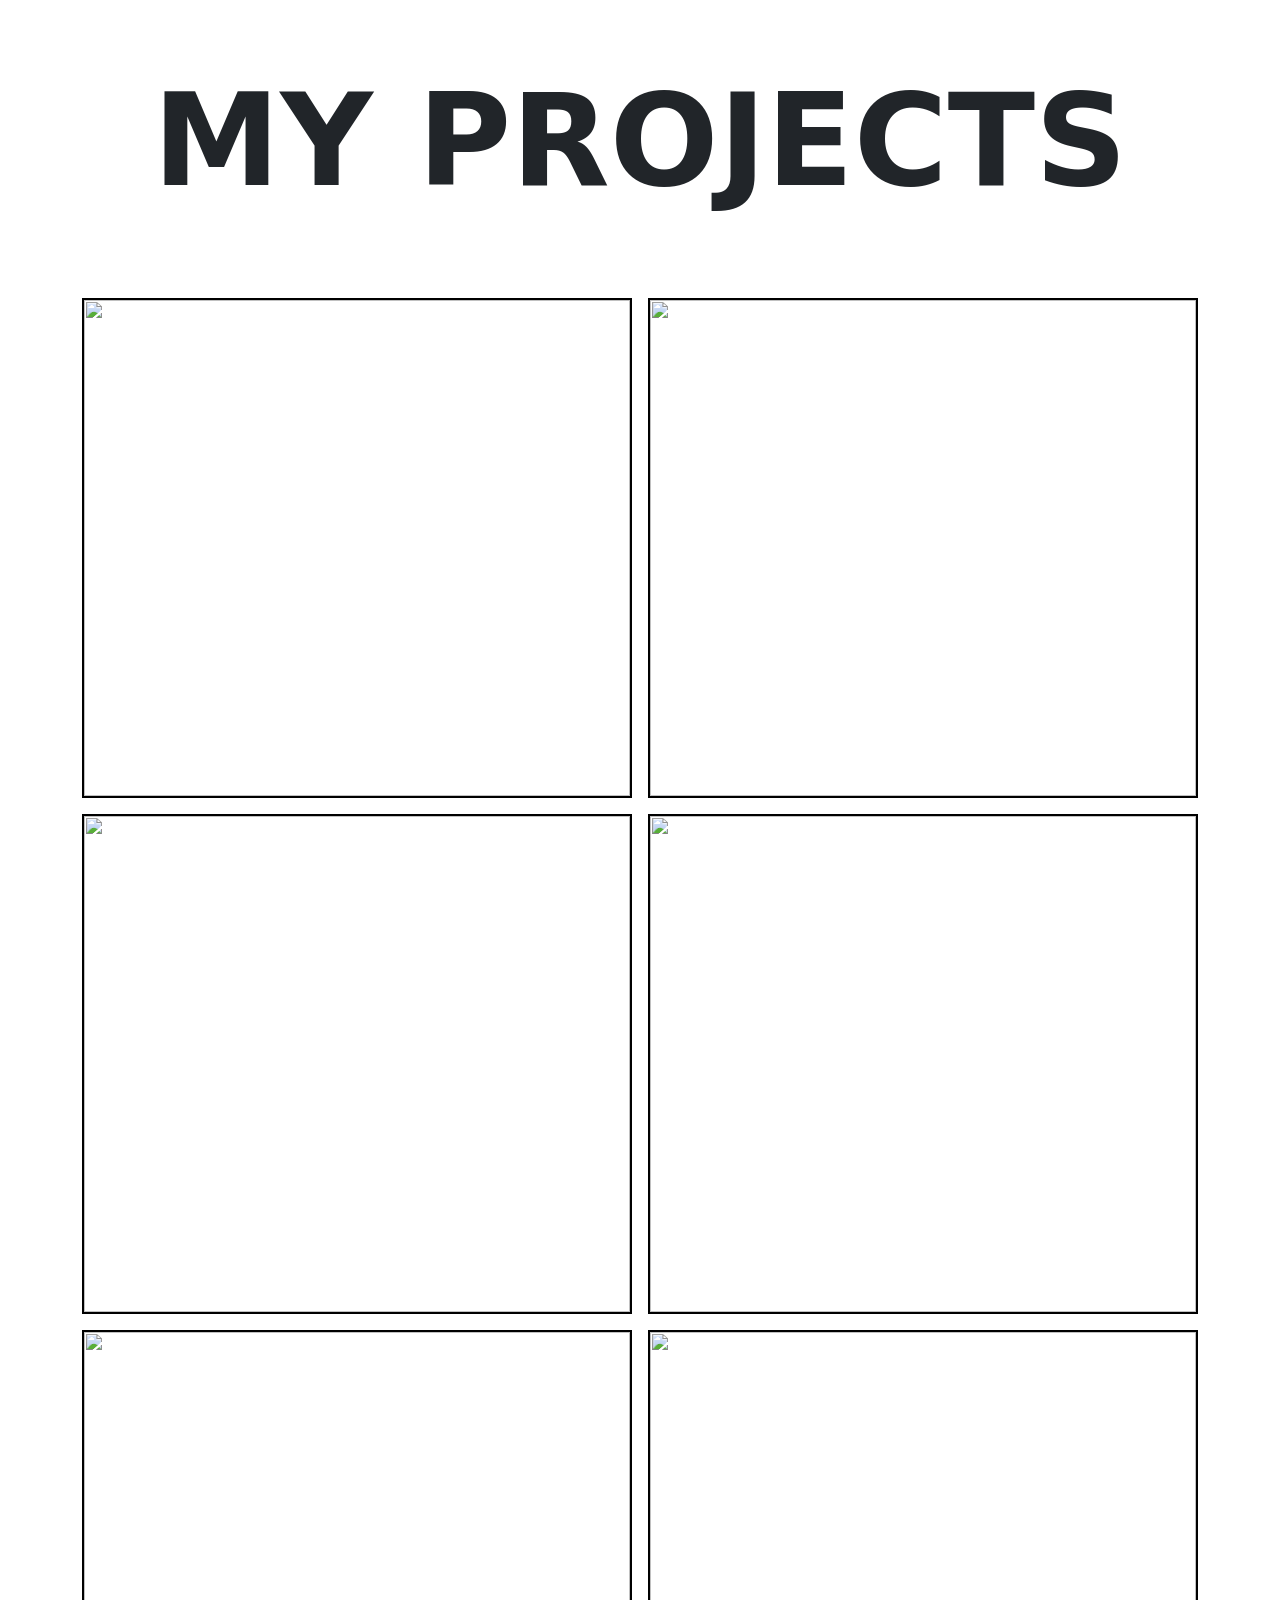
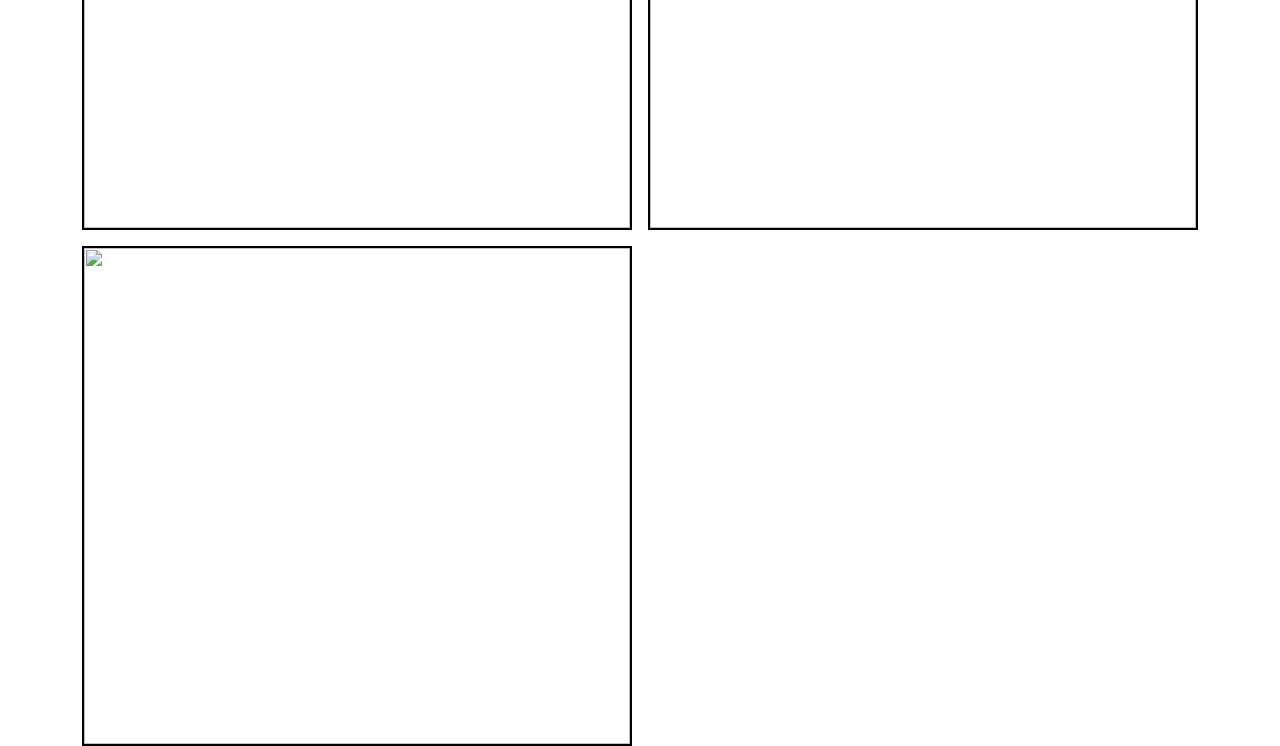
==== index.html @ bce1cfb4 "Add files via upload Portfolio first commit" ====
<!DOCTYPE html>
<html lang="en">
<head>
    <meta charset="UTF-8">
    <meta name="viewport" content="width=device-width, initial-scale=1.0">
    <title>Project Portfolio</title>
    <link rel="stylesheet" href="css/porfolio.css">
    <link href="https://cdn.jsdelivr.net/npm/bootstrap@5.3.3/dist/css/bootstrap.min.css" rel="stylesheet">
    <script src="https://cdn.jsdelivr.net/npm/bootstrap@5.3.3/dist/js/bootstrap.bundle.min.js"></script>
    <script src="js/portfolio.js"></script>
    <link rel="icon" type="image/x-icon" href="img/portfolio/favicon_a.png">
</head>
<body>
    <div class="container">
        <h1 class="title text-center">MY PROJECTS</h1>
        <div class=" folder mt-3">
            <!-- <a data-bs-toggle="modal" data-bs-target="#myModal" href=""> -->
            <a href="swipe_project.html" target="_blank">    
                <div class="project">
                    <img id="project_1" src="" alt="">
                    <!-- Can probably use background image?-->
                    <div class="project-name">
                        <div class="project-header">SWIPE PROJECT</div>
                    </div>
                </div>
            </a>

            <!-- Model Example (doesn't work with free infinity servers)-->
            <!-- <div class="modal" id="myModal">
                <div class="modal-dialog modal-fullscreen">
                  <div class="modal-content">
              
                    Modal Header
                    <div class="modal-header">
                      <h4 class="modal-title">Swipe Project</h4>
                      <button type="button" class="btn-close" data-bs-dismiss="modal"></button>
                    </div>

                    <iframe src="https://httpbin.org/html" frameborder="0"></iframe>
              
                  </div>
                </div>
            </div> -->
            <a href="dashboard_grey.html" target="_blank">
                <div class="project">
                    <img id="project_2" src="" alt="">
                    <div class="project-name">
                        <div class="project-header">Super Human Platform</div>
                    </div>
                </div>
            </a>

            <a href="grid_project.html" target="_blank">
                <div class="project">
                    <img id="project_2" src="" alt="">
                    <div class="project-name">
                        <div class="project-header">GRID PROJECT</div>
                    </div>
                </div>
            </a>
            <a href="cost_estimator.html" target="_blank">
                <div class="project">
                    <img id="project_3" src="" alt="">
                    <div class="project-name">
                        <div class="project-header">COST ESTIMATOR PROJECT</div>
                    </div>
                </div>
            </a>
            <a href="typography_blog.html" target="_blank">
                <div class="project">
                    <img id="project_4" src="" alt="">
                    <div class="project-name">
                        <div class="project-header">TYPOGRAPHY BLOG PROJECT</div>
                    </div>
                </div>
            </a>
            <a href="pottery_project.html" target="_blank">
                <div class="project">
                    <img id="project_5" src="" alt="">
                    <div class="project-name">
                        <div class="project-header">POTTERY PROJECT</div>
                    </div>
                </div>
            </a>
            <a href="hazel_cv.html" target="_blank">
                <div class="project">
                    <img id="project_6" src="" alt="">
                    <div class="project-name">
                        <div class="project-header">HAZEL CV PROJECT</div>
                    </div>
                </div>
            </a>
        </div>
    </div>
</body>
</html>
---- css/porfolio.css ----
.title {
    font-size: 128px;
    font-weight: bold;
    padding: 64px 0;
}

.folder {
    width: 100%;
    display: grid;
    grid-template: 1fr 1fr/ 1fr 1fr;
    row-gap: 16px;
    column-gap: 16px;
}


.project {
    width: 100%;
    height: 500px;
    border: 2px solid black;
    box-sizing: border-box;
    position: relative;
}

.project a {
    width: 100%;
    height: 100%;
}

.project img {
    width: 100%;
    height: 100%;
}

.project-name {
    display: flex;
    justify-content: center;
    align-items: center;
    width: 100%;
    height: 100%;
    color: white;
    background-color: black;
    opacity: 0;
    position: absolute;
    z-index: 2;
    top: 0;
    transition: all 0.4s;
}

.project-name .project-header {
    text-align: center;
    font-size: 54px;
    font-weight: bold;
    line-height: 70px;
}

.project-name:hover {
    opacity: 1;
    background-color: rgba(0,0,0,0.7);
}

@media only screen and (max-width: 1200px) {
    .title {
        padding: 40px 0;
        font-size: 110px;
    }

    .project {
        height: 400px;
    }
}

@media only screen and (max-width: 991px) { 
    .container {
        max-width: 900px !important; 
    }

    .title {
        padding: 32px 0;
        font-size: 100px;
    }

    .project {
        height: 300px;
    }

    .project-name .project-header {
        font-size: 46px;
        line-height: 70px;
    }
}

@media only screen and (max-width: 768px) {   
    .title {
        font-size: 90px;
        padding: 28px 0;
    }
    
    .project-name .project-header {
        font-size: 36px;
        line-height: 48px;
    }

    .folder {
        row-gap: 8px;
        column-gap: 8px;
    }
}

@media only screen and (max-width: 660px) {
    .title {
        font-size: 75px;
        padding: 24px 0;
    }

    .folder {
        grid-template: 1fr/ 1fr;
        row-gap: 20px;
    }

    .project {
        height: 100%;
    }

    .project-name .project-header {
        font-size: 50px;
        line-height: 48px;
    }
}

@media only screen and (max-width: 435px) {
    .title {
        font-size: 60px;
        padding: 20px 0;
    }
}

@media only screen and (max-width: 330px) {
    .title {
        font-size: 50px;
        padding: 15px 0;
    }
}
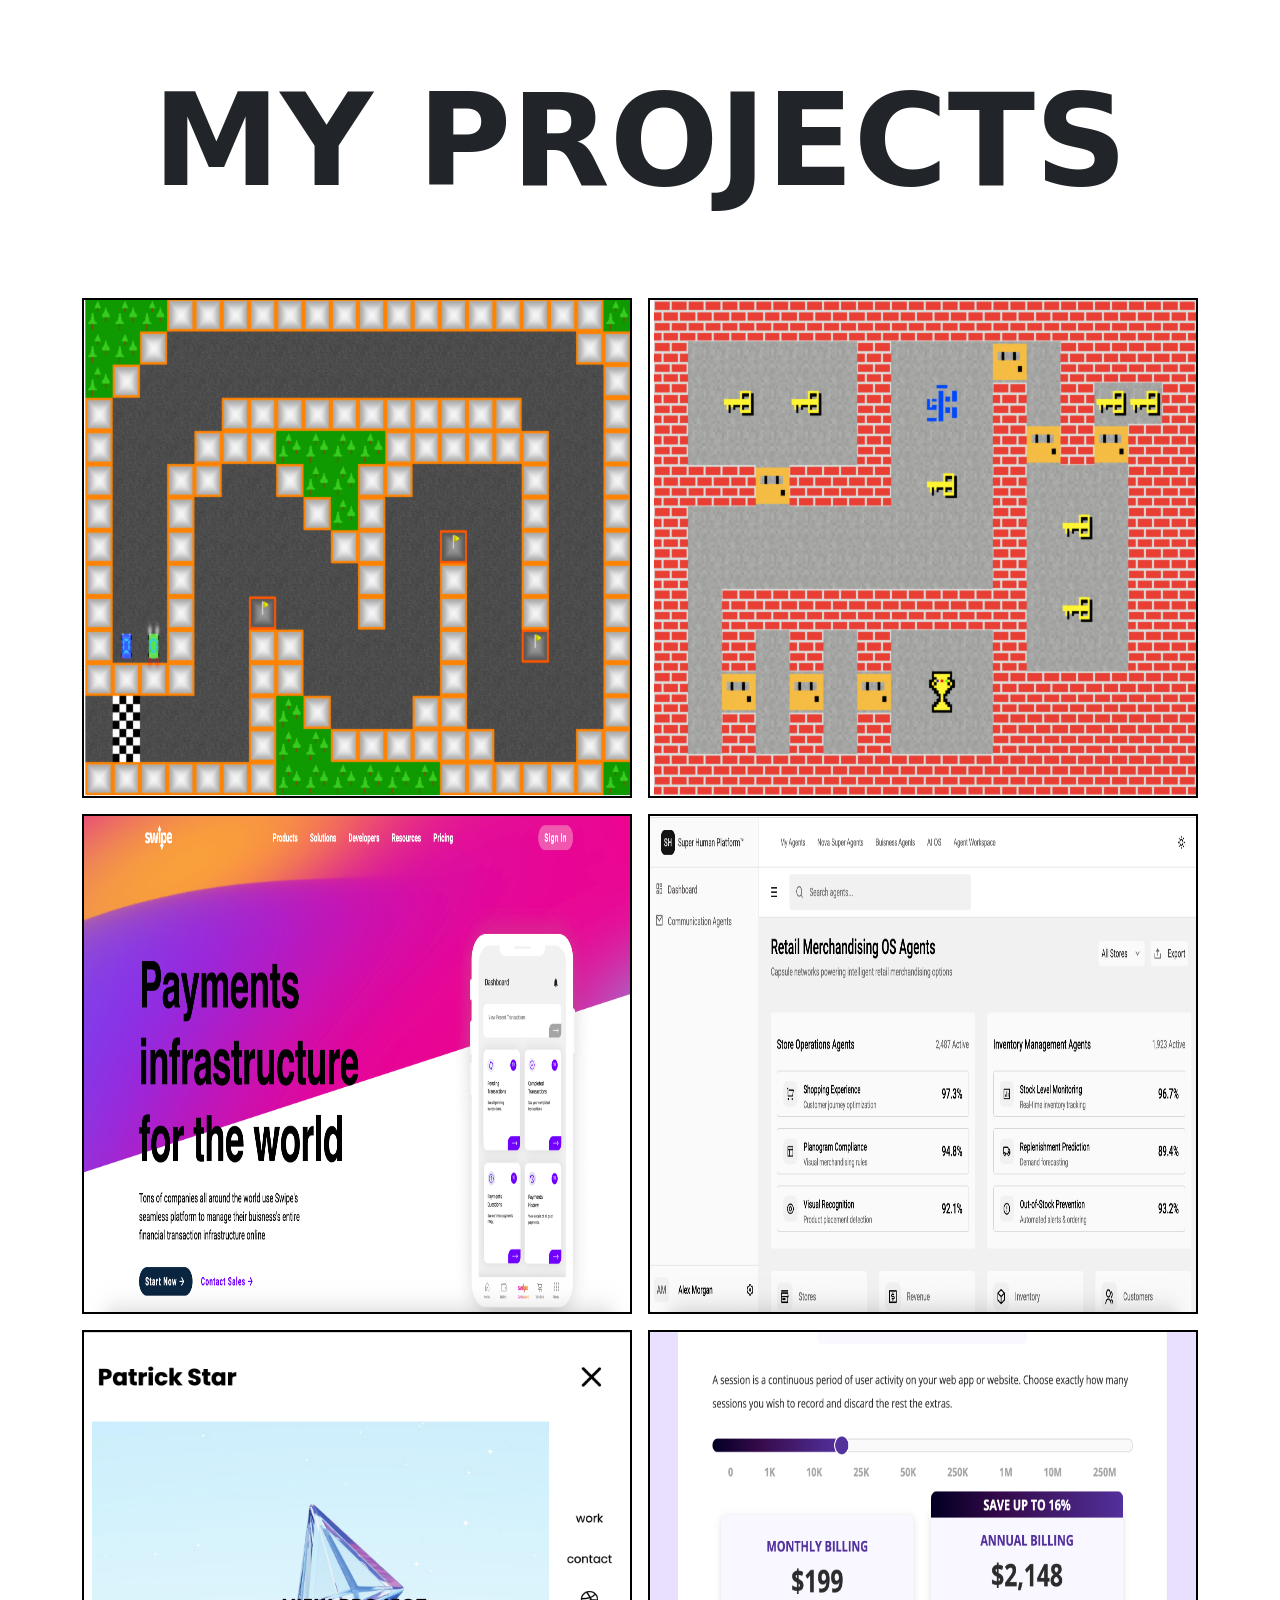
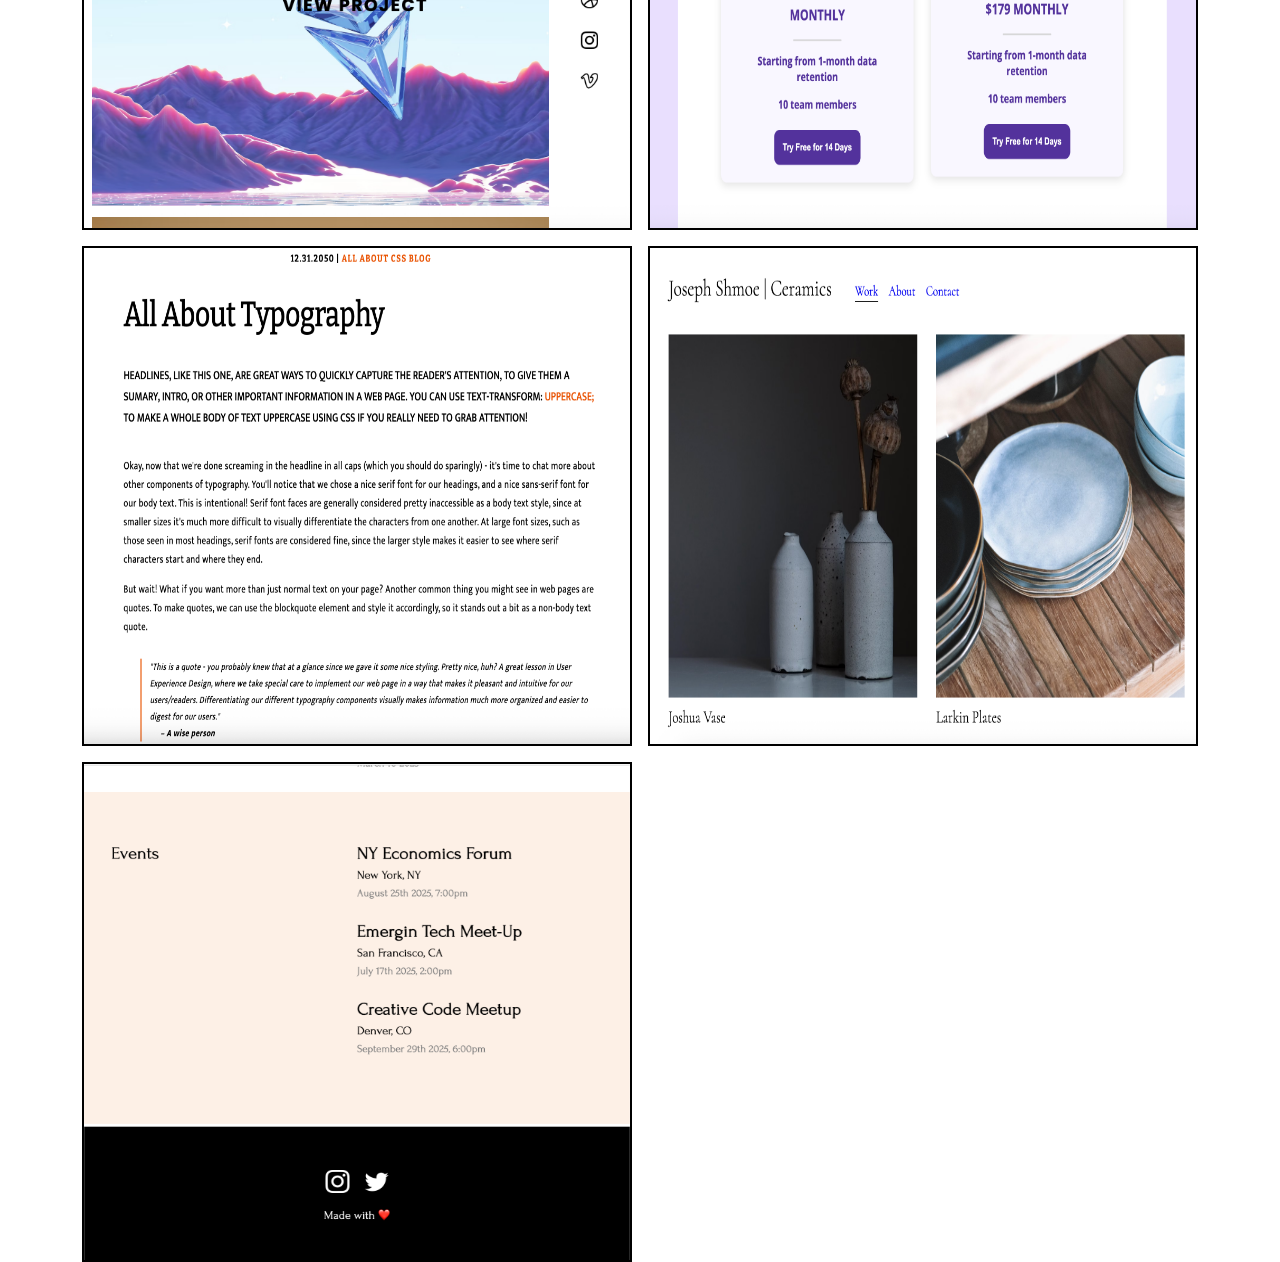
==== commit b5a8c641: "adding 2 game projects to portfolio" ====
--- a/index.html
+++ b/index.html
@@ -14,33 +14,30 @@
     <div class="container">
         <h1 class="title text-center">MY PROJECTS</h1>
         <div class=" folder mt-3">
-            <!-- <a data-bs-toggle="modal" data-bs-target="#myModal" href=""> -->
+            <a href="racing_game.html" target="_blank">    
+                <div class="project">
+                    <img id="racing_game_img" src="img/portfolio/racing_game.png" alt="">
+                    <div class="project-name">
+                        <div class="project-header">RACING GAME</div>
+                    </div>
+                </div>
+            </a>
+            <a href="adventure_game.html" target="_blank">    
+                <div class="project">
+                    <img id="adventure_game_img" src="img/portfolio/adventure_game.png" alt="">
+                    <div class="project-name">
+                        <div class="project-header">ADVENTURE GAME</div>
+                    </div>
+                </div>
+            </a>
             <a href="swipe_project.html" target="_blank">    
                 <div class="project">
                     <img id="project_1" src="" alt="">
-                    <!-- Can probably use background image?-->
                     <div class="project-name">
                         <div class="project-header">SWIPE PROJECT</div>
                     </div>
                 </div>
             </a>
-
-            <!-- Model Example (doesn't work with free infinity servers)-->
-            <!-- <div class="modal" id="myModal">
-                <div class="modal-dialog modal-fullscreen">
-                  <div class="modal-content">
-              
-                    Modal Header
-                    <div class="modal-header">
-                      <h4 class="modal-title">Swipe Project</h4>
-                      <button type="button" class="btn-close" data-bs-dismiss="modal"></button>
-                    </div>
-
-                    <iframe src="https://httpbin.org/html" frameborder="0"></iframe>
-              
-                  </div>
-                </div>
-            </div> -->
             <a href="dashboard_grey.html" target="_blank">
                 <div class="project">
                     <img id="project_2" src="" alt="">
@@ -52,7 +49,7 @@
 
             <a href="grid_project.html" target="_blank">
                 <div class="project">
-                    <img id="project_2" src="" alt="">
+                    <img id="project_3" src="" alt="">
                     <div class="project-name">
                         <div class="project-header">GRID PROJECT</div>
                     </div>
@@ -60,7 +57,7 @@
             </a>
             <a href="cost_estimator.html" target="_blank">
                 <div class="project">
-                    <img id="project_3" src="" alt="">
+                    <img id="project_4" src="" alt="">
                     <div class="project-name">
                         <div class="project-header">COST ESTIMATOR PROJECT</div>
                     </div>
@@ -68,7 +65,7 @@
             </a>
             <a href="typography_blog.html" target="_blank">
                 <div class="project">
-                    <img id="project_4" src="" alt="">
+                    <img id="project_5" src="" alt="">
                     <div class="project-name">
                         <div class="project-header">TYPOGRAPHY BLOG PROJECT</div>
                     </div>
@@ -76,7 +73,7 @@
             </a>
             <a href="pottery_project.html" target="_blank">
                 <div class="project">
-                    <img id="project_5" src="" alt="">
+                    <img id="project_6" src="" alt="">
                     <div class="project-name">
                         <div class="project-header">POTTERY PROJECT</div>
                     </div>
@@ -84,7 +81,7 @@
             </a>
             <a href="hazel_cv.html" target="_blank">
                 <div class="project">
-                    <img id="project_6" src="" alt="">
+                    <img id="project_7" src="" alt="">
                     <div class="project-name">
                         <div class="project-header">HAZEL CV PROJECT</div>
                     </div>
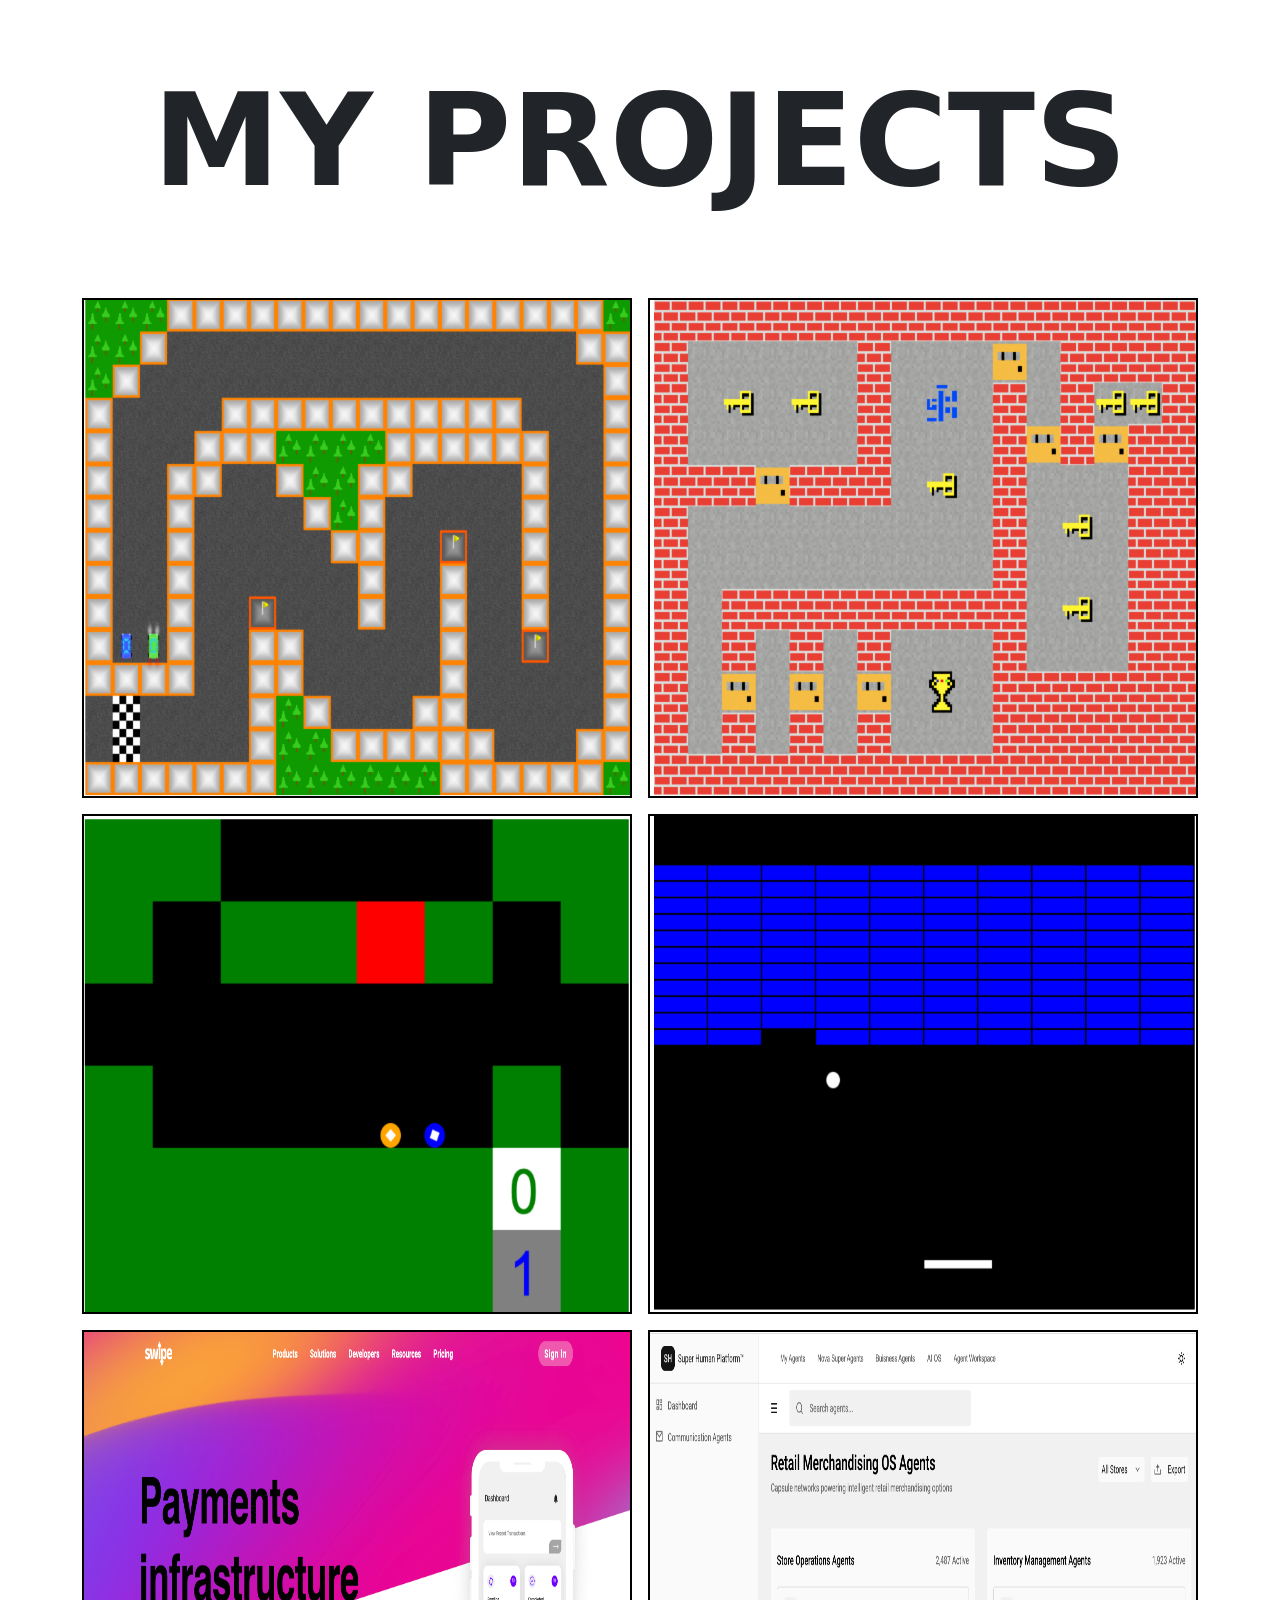
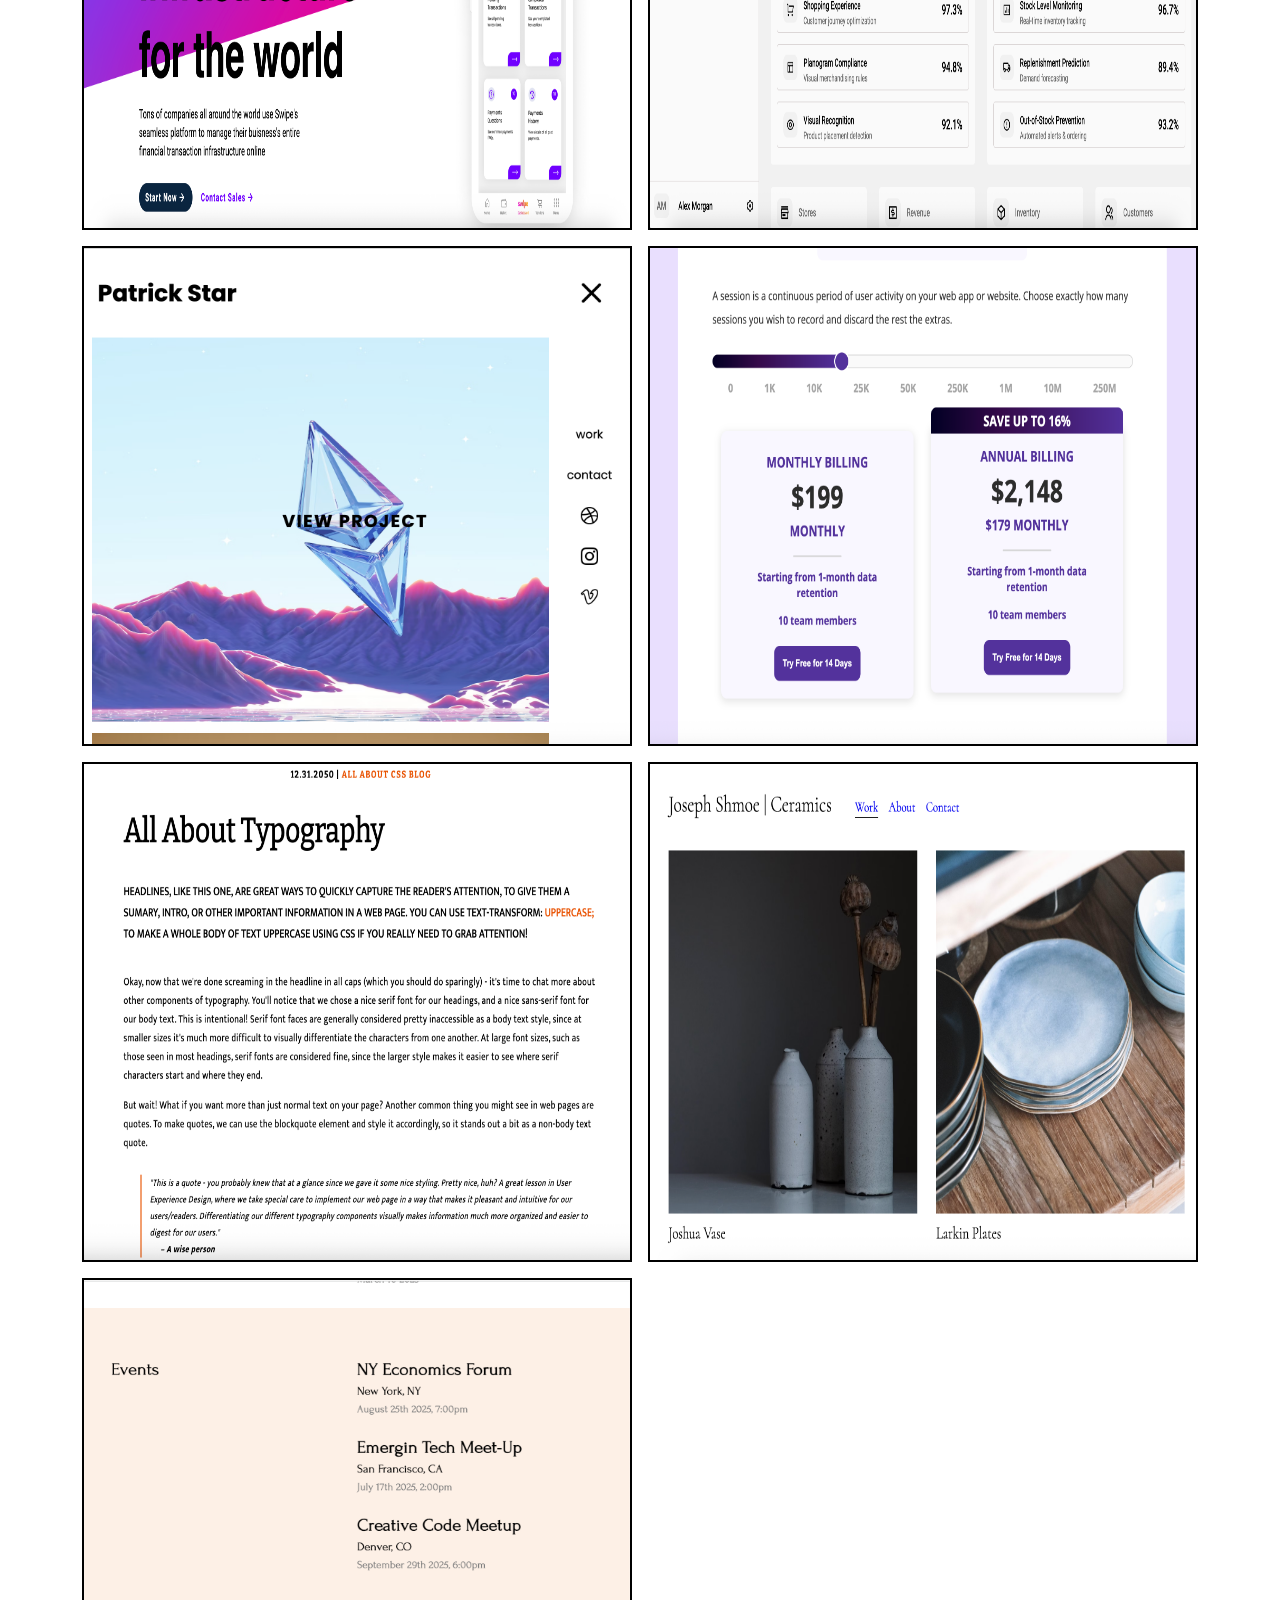
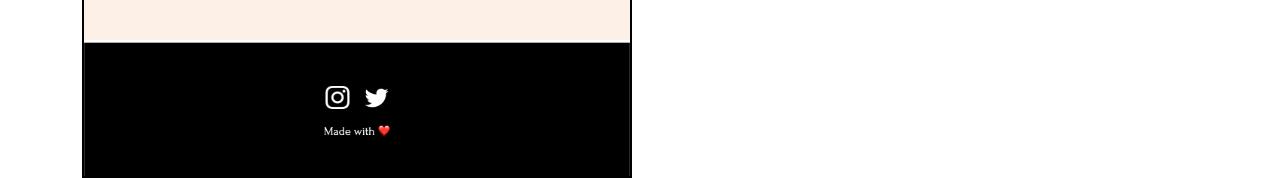
==== commit b99a58c0: "added two game projects" ====
--- a/index.html
+++ b/index.html
@@ -27,6 +27,22 @@
                     <img id="adventure_game_img" src="img/portfolio/adventure_game.png" alt="">
                     <div class="project-name">
                         <div class="project-header">ADVENTURE GAME</div>
+                    </div>
+                </div>
+            </a>
+            <a href="scrolling_camera.html" target="_blank">    
+                <div class="project">
+                    <img id="red_ball_img" src="img/portfolio/red_ball.png" alt="">
+                    <div class="project-name">
+                        <div class="project-header">BALL GAME</div>
+                    </div>
+                </div>
+            </a>
+            <a href="paddle_intro.html" target="_blank">    
+                <div class="project">
+                    <img id="paddle_game_img" src="img/portfolio/paddle_game.png" alt="">
+                    <div class="project-name">
+                        <div class="project-header">PONG GAME</div>
                     </div>
                 </div>
             </a>
